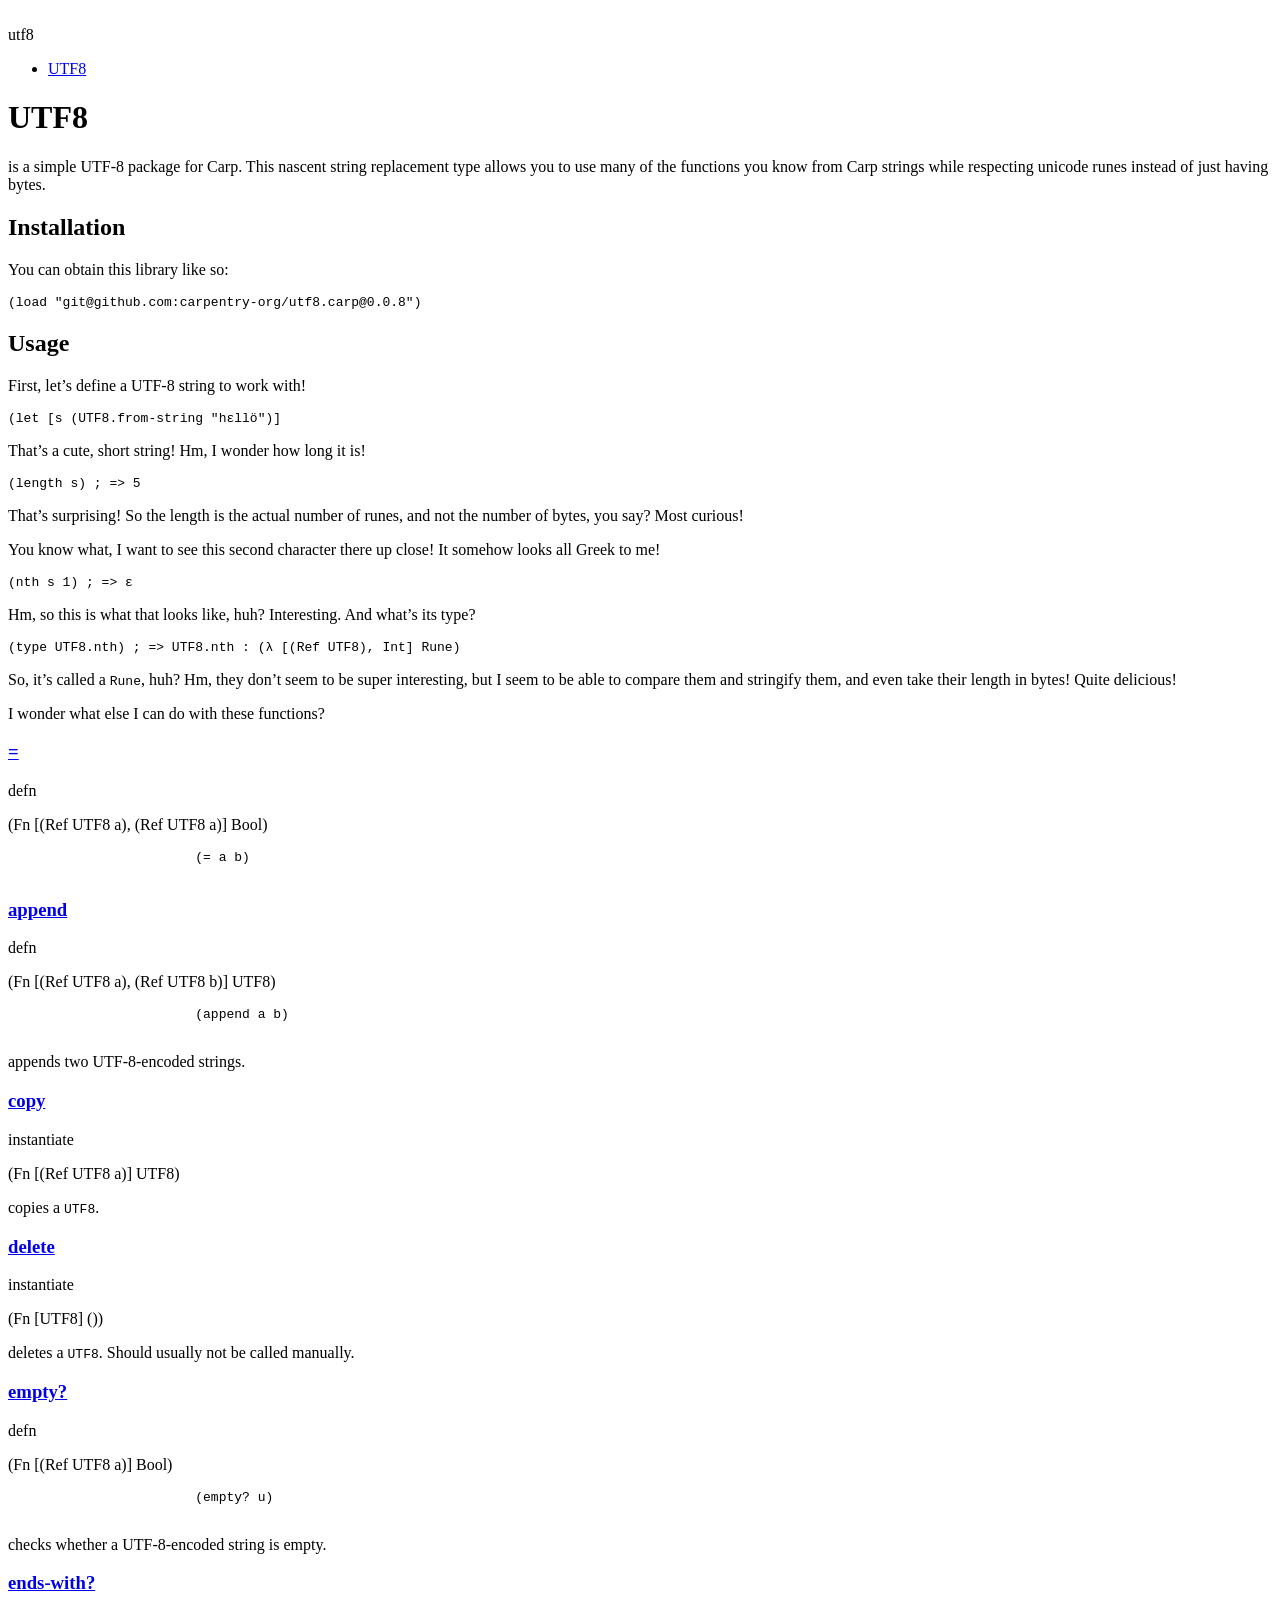
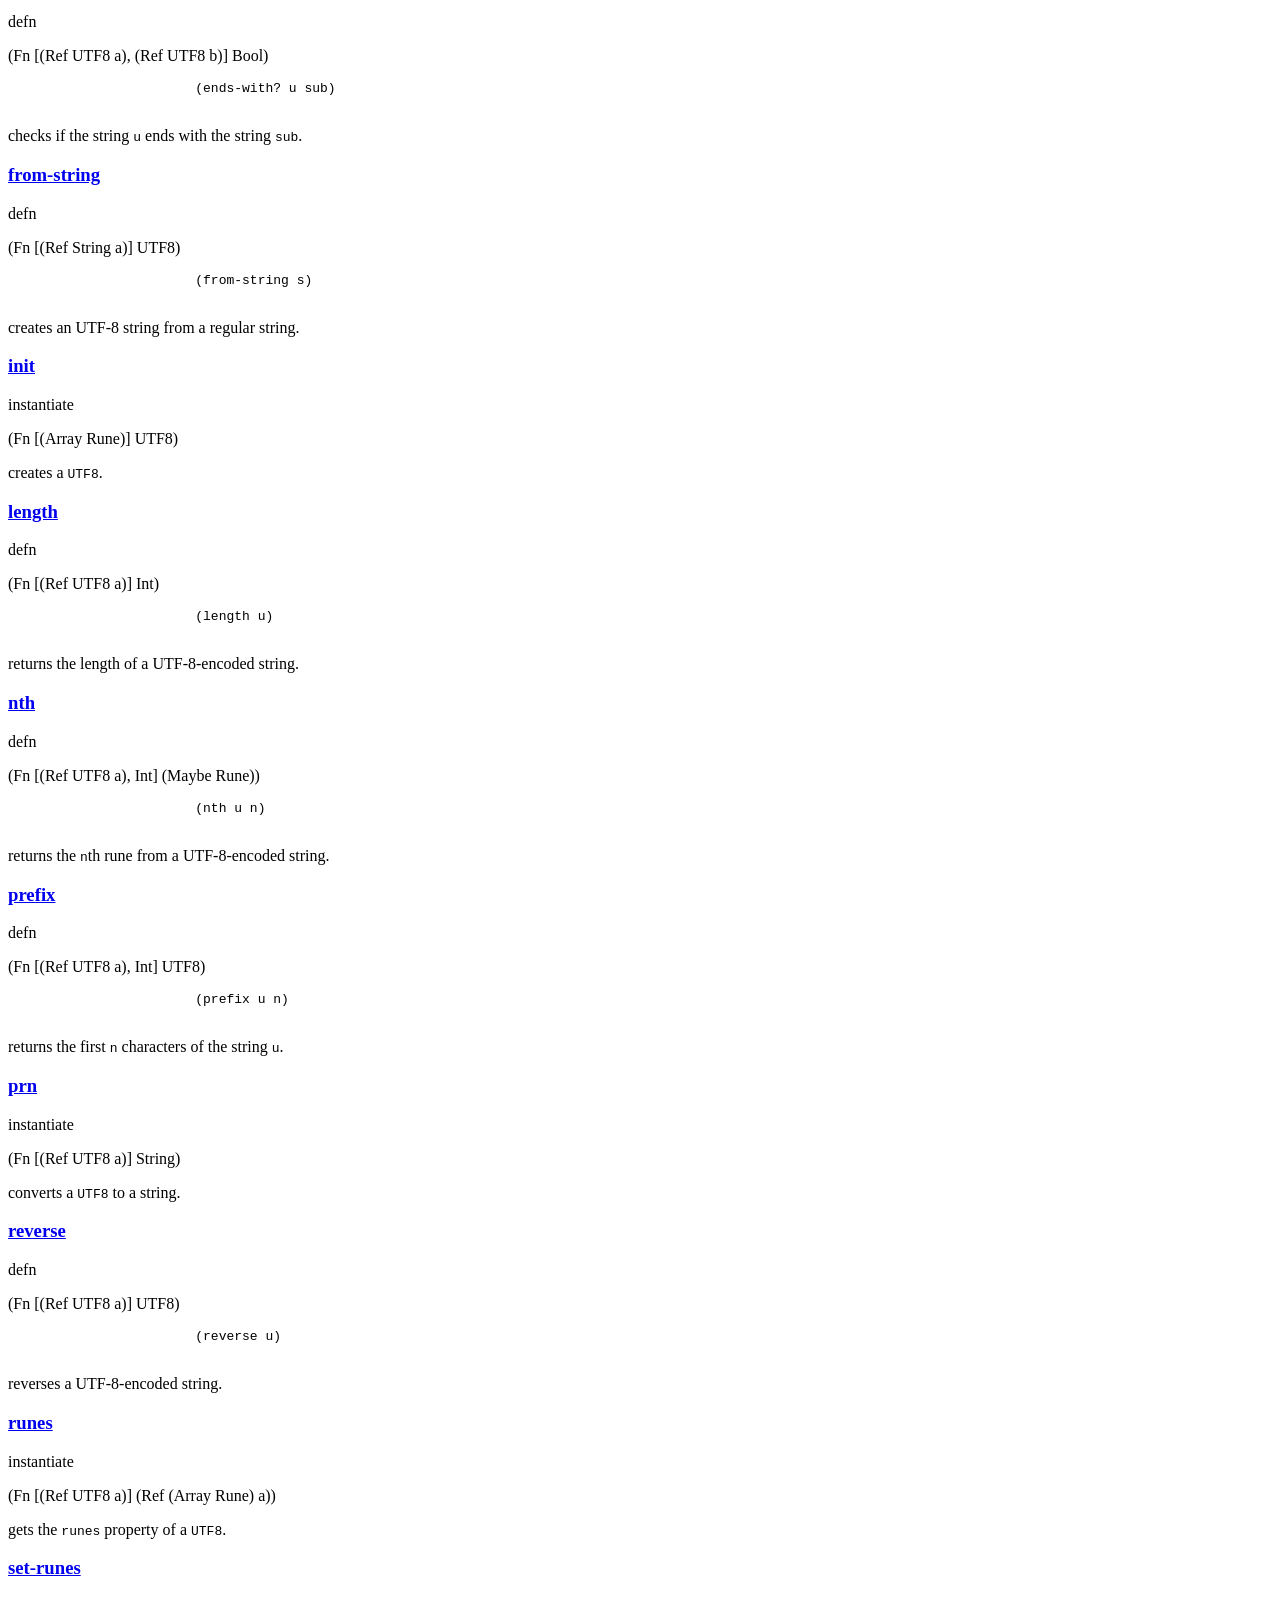
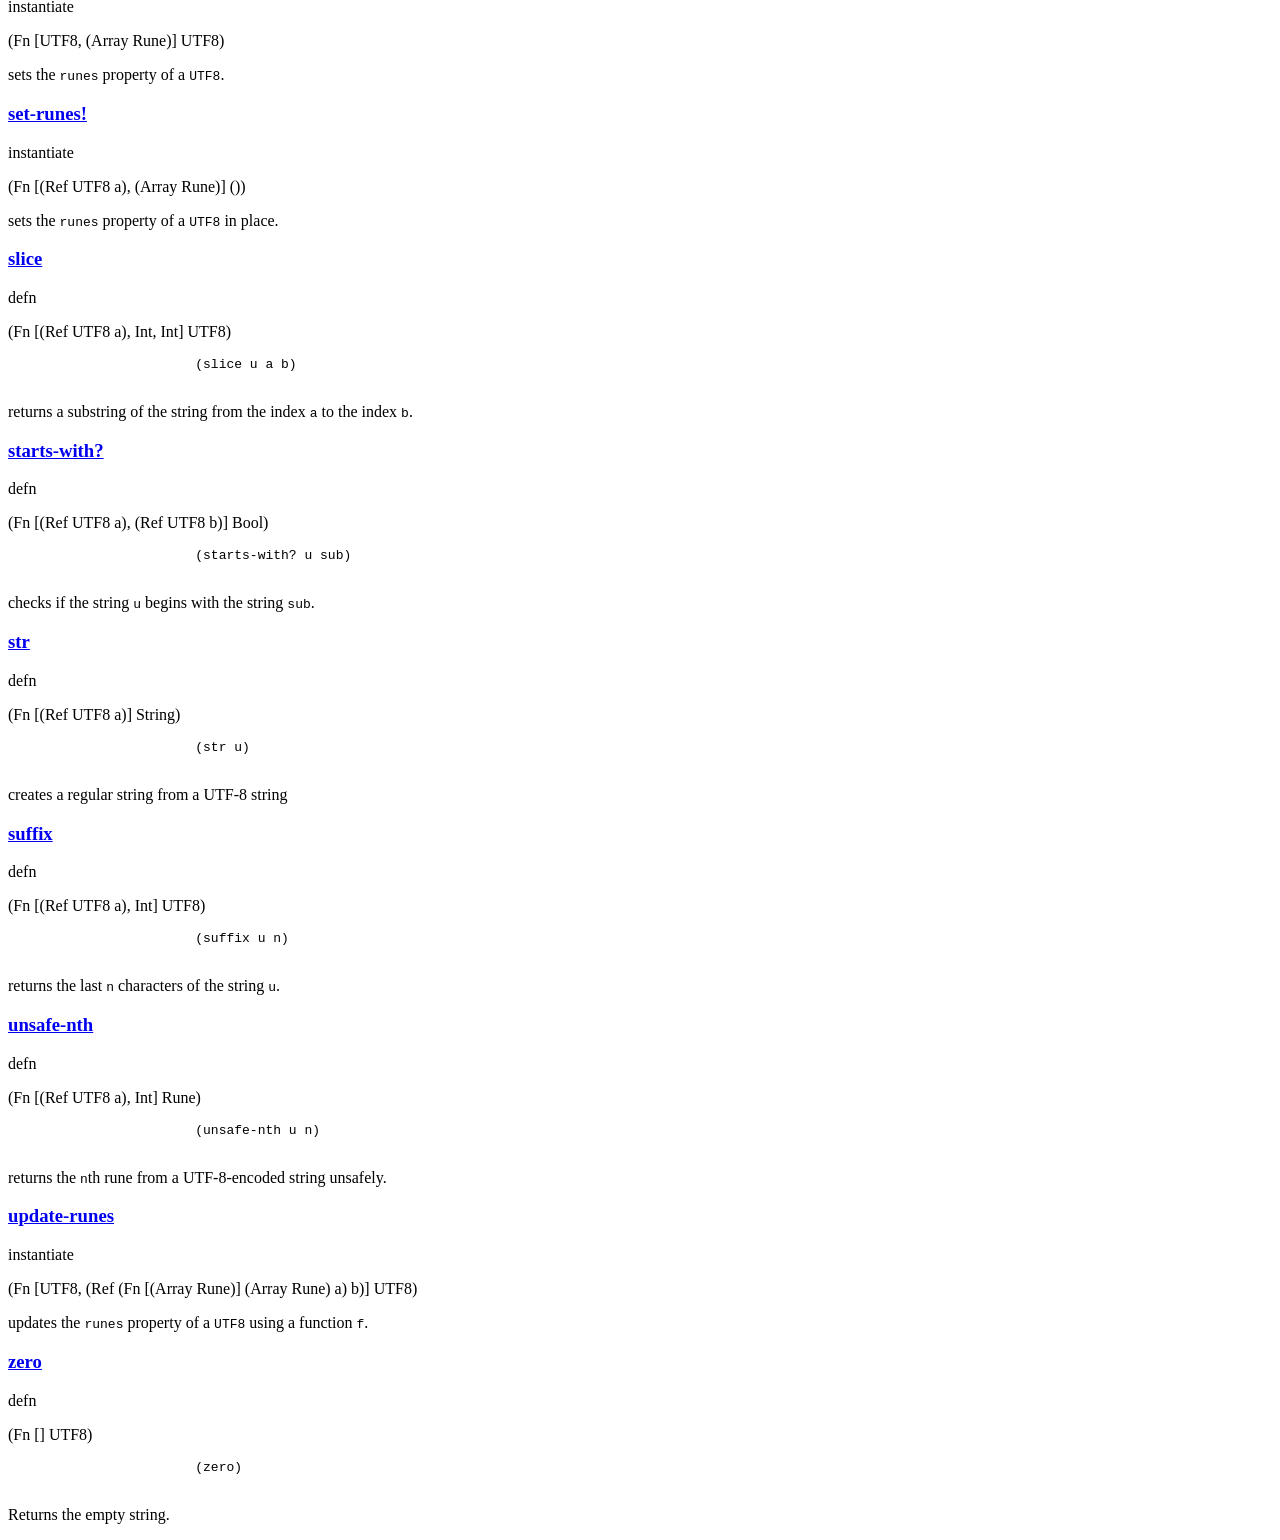
==== docs/index.html @ fcf36e3d "0.0.8: O(n) from-runes fix, doc string typos" ====
<!DOCTYPE HTML>

<html>
    <head>
        <meta charset="UTF-8">
        <meta name="viewport" content="width=device-width, initial-scale=1.0, maximum-scale=1.0, user-scalable=0">
        <link rel="stylesheet" href="../style.css">
    </head>
    <body>
        <div class="content">
            <div class="logo">
                <a href="">
                    <img src="">
                </a>
                <div class="title">
                    utf8
                </div>
                <div class="index">
                    <ul>
                        <li>
                            <a href="UTF8.html">
                                UTF8
                            </a>
                        </li>
                    </ul>
                </div>
            </div>
            <div class="module">
                <h1>
                    UTF8
                </h1>
                <div class="module-description">
                    <p>is a simple UTF-8 package for Carp. This nascent string replacement
type allows you to use many of the functions you know from Carp strings while
respecting unicode runes instead of just having bytes.</p>
<h2>Installation</h2>
<p>You can obtain this library like so:</p>
<pre><code class="language-clojure">(load &quot;git@github.com:carpentry-org/utf8.carp@0.0.8&quot;)
</code></pre>
<h2>Usage</h2>
<p>First, let’s define a UTF-8 string to work with!</p>
<pre><code class="language-clojure">(let [s (UTF8.from-string &quot;hεllö&quot;)]
</code></pre>
<p>That’s a cute, short string! Hm, I wonder how long it is!</p>
<pre><code class="language-clojure">(length s) ; =&gt; 5
</code></pre>
<p>That’s surprising! So the length is the actual number of runes, and not the
number of bytes, you say? Most curious!</p>
<p>You know what, I want to see this second character there up close! It somehow
looks all Greek to me!</p>
<pre><code class="language-clojure">(nth s 1) ; =&gt; ε
</code></pre>
<p>Hm, so this is what that looks like, huh? Interesting. And what’s its type?</p>
<pre><code class="language-clojure">(type UTF8.nth) ; =&gt; UTF8.nth : (λ [(Ref UTF8), Int] Rune)
</code></pre>
<p>So, it’s called a <code>Rune</code>, huh? Hm, they don’t seem to be super interesting, but
I seem to be able to compare them and stringify them, and even take their length
in bytes! Quite delicious!</p>
<p>I wonder what else I can do with these functions?</p>

                </div>
                <div class="binder">
                    <a class="anchor" href="#=">
                        <h3 id="=">
                            =
                        </h3>
                    </a>
                    <div class="description">
                        defn
                    </div>
                    <p class="sig">
                        (Fn [(Ref UTF8 a), (Ref UTF8 a)] Bool)
                    </p>
                    <pre class="args">
                        (= a b)
                    </pre>
                    <p class="doc">
                        
                    </p>
                </div>
                <div class="binder">
                    <a class="anchor" href="#append">
                        <h3 id="append">
                            append
                        </h3>
                    </a>
                    <div class="description">
                        defn
                    </div>
                    <p class="sig">
                        (Fn [(Ref UTF8 a), (Ref UTF8 b)] UTF8)
                    </p>
                    <pre class="args">
                        (append a b)
                    </pre>
                    <p class="doc">
                        <p>appends two UTF-8-encoded strings.</p>

                    </p>
                </div>
                <div class="binder">
                    <a class="anchor" href="#copy">
                        <h3 id="copy">
                            copy
                        </h3>
                    </a>
                    <div class="description">
                        instantiate
                    </div>
                    <p class="sig">
                        (Fn [(Ref UTF8 a)] UTF8)
                    </p>
                    <span>
                        
                    </span>
                    <p class="doc">
                        <p>copies a <code>UTF8</code>.</p>

                    </p>
                </div>
                <div class="binder">
                    <a class="anchor" href="#delete">
                        <h3 id="delete">
                            delete
                        </h3>
                    </a>
                    <div class="description">
                        instantiate
                    </div>
                    <p class="sig">
                        (Fn [UTF8] ())
                    </p>
                    <span>
                        
                    </span>
                    <p class="doc">
                        <p>deletes a <code>UTF8</code>. Should usually not be called manually.</p>

                    </p>
                </div>
                <div class="binder">
                    <a class="anchor" href="#empty?">
                        <h3 id="empty?">
                            empty?
                        </h3>
                    </a>
                    <div class="description">
                        defn
                    </div>
                    <p class="sig">
                        (Fn [(Ref UTF8 a)] Bool)
                    </p>
                    <pre class="args">
                        (empty? u)
                    </pre>
                    <p class="doc">
                        <p>checks whether a UTF-8-encoded string is empty.</p>

                    </p>
                </div>
                <div class="binder">
                    <a class="anchor" href="#ends-with?">
                        <h3 id="ends-with?">
                            ends-with?
                        </h3>
                    </a>
                    <div class="description">
                        defn
                    </div>
                    <p class="sig">
                        (Fn [(Ref UTF8 a), (Ref UTF8 b)] Bool)
                    </p>
                    <pre class="args">
                        (ends-with? u sub)
                    </pre>
                    <p class="doc">
                        <p>checks if the string <code>u</code> ends with the string <code>sub</code>.</p>

                    </p>
                </div>
                <div class="binder">
                    <a class="anchor" href="#from-string">
                        <h3 id="from-string">
                            from-string
                        </h3>
                    </a>
                    <div class="description">
                        defn
                    </div>
                    <p class="sig">
                        (Fn [(Ref String a)] UTF8)
                    </p>
                    <pre class="args">
                        (from-string s)
                    </pre>
                    <p class="doc">
                        <p>creates an UTF-8 string from a regular string.</p>

                    </p>
                </div>
                <div class="binder">
                    <a class="anchor" href="#init">
                        <h3 id="init">
                            init
                        </h3>
                    </a>
                    <div class="description">
                        instantiate
                    </div>
                    <p class="sig">
                        (Fn [(Array Rune)] UTF8)
                    </p>
                    <span>
                        
                    </span>
                    <p class="doc">
                        <p>creates a <code>UTF8</code>.</p>

                    </p>
                </div>
                <div class="binder">
                    <a class="anchor" href="#length">
                        <h3 id="length">
                            length
                        </h3>
                    </a>
                    <div class="description">
                        defn
                    </div>
                    <p class="sig">
                        (Fn [(Ref UTF8 a)] Int)
                    </p>
                    <pre class="args">
                        (length u)
                    </pre>
                    <p class="doc">
                        <p>returns the length of a UTF-8-encoded string.</p>

                    </p>
                </div>
                <div class="binder">
                    <a class="anchor" href="#nth">
                        <h3 id="nth">
                            nth
                        </h3>
                    </a>
                    <div class="description">
                        defn
                    </div>
                    <p class="sig">
                        (Fn [(Ref UTF8 a), Int] (Maybe Rune))
                    </p>
                    <pre class="args">
                        (nth u n)
                    </pre>
                    <p class="doc">
                        <p>returns the <code>n</code>th rune from a UTF-8-encoded string.</p>

                    </p>
                </div>
                <div class="binder">
                    <a class="anchor" href="#prefix">
                        <h3 id="prefix">
                            prefix
                        </h3>
                    </a>
                    <div class="description">
                        defn
                    </div>
                    <p class="sig">
                        (Fn [(Ref UTF8 a), Int] UTF8)
                    </p>
                    <pre class="args">
                        (prefix u n)
                    </pre>
                    <p class="doc">
                        <p>returns the first <code>n</code> characters of the string <code>u</code>.</p>

                    </p>
                </div>
                <div class="binder">
                    <a class="anchor" href="#prn">
                        <h3 id="prn">
                            prn
                        </h3>
                    </a>
                    <div class="description">
                        instantiate
                    </div>
                    <p class="sig">
                        (Fn [(Ref UTF8 a)] String)
                    </p>
                    <span>
                        
                    </span>
                    <p class="doc">
                        <p>converts a <code>UTF8</code> to a string.</p>

                    </p>
                </div>
                <div class="binder">
                    <a class="anchor" href="#reverse">
                        <h3 id="reverse">
                            reverse
                        </h3>
                    </a>
                    <div class="description">
                        defn
                    </div>
                    <p class="sig">
                        (Fn [(Ref UTF8 a)] UTF8)
                    </p>
                    <pre class="args">
                        (reverse u)
                    </pre>
                    <p class="doc">
                        <p>reverses a UTF-8-encoded string.</p>

                    </p>
                </div>
                <div class="binder">
                    <a class="anchor" href="#runes">
                        <h3 id="runes">
                            runes
                        </h3>
                    </a>
                    <div class="description">
                        instantiate
                    </div>
                    <p class="sig">
                        (Fn [(Ref UTF8 a)] (Ref (Array Rune) a))
                    </p>
                    <span>
                        
                    </span>
                    <p class="doc">
                        <p>gets the <code>runes</code> property of a <code>UTF8</code>.</p>

                    </p>
                </div>
                <div class="binder">
                    <a class="anchor" href="#set-runes">
                        <h3 id="set-runes">
                            set-runes
                        </h3>
                    </a>
                    <div class="description">
                        instantiate
                    </div>
                    <p class="sig">
                        (Fn [UTF8, (Array Rune)] UTF8)
                    </p>
                    <span>
                        
                    </span>
                    <p class="doc">
                        <p>sets the <code>runes</code> property of a <code>UTF8</code>.</p>

                    </p>
                </div>
                <div class="binder">
                    <a class="anchor" href="#set-runes!">
                        <h3 id="set-runes!">
                            set-runes!
                        </h3>
                    </a>
                    <div class="description">
                        instantiate
                    </div>
                    <p class="sig">
                        (Fn [(Ref UTF8 a), (Array Rune)] ())
                    </p>
                    <span>
                        
                    </span>
                    <p class="doc">
                        <p>sets the <code>runes</code> property of a <code>UTF8</code> in place.</p>

                    </p>
                </div>
                <div class="binder">
                    <a class="anchor" href="#slice">
                        <h3 id="slice">
                            slice
                        </h3>
                    </a>
                    <div class="description">
                        defn
                    </div>
                    <p class="sig">
                        (Fn [(Ref UTF8 a), Int, Int] UTF8)
                    </p>
                    <pre class="args">
                        (slice u a b)
                    </pre>
                    <p class="doc">
                        <p>returns a substring of the string from the index <code>a</code> to the index
<code>b</code>.</p>

                    </p>
                </div>
                <div class="binder">
                    <a class="anchor" href="#starts-with?">
                        <h3 id="starts-with?">
                            starts-with?
                        </h3>
                    </a>
                    <div class="description">
                        defn
                    </div>
                    <p class="sig">
                        (Fn [(Ref UTF8 a), (Ref UTF8 b)] Bool)
                    </p>
                    <pre class="args">
                        (starts-with? u sub)
                    </pre>
                    <p class="doc">
                        <p>checks if the string <code>u</code> begins with the string <code>sub</code>.</p>

                    </p>
                </div>
                <div class="binder">
                    <a class="anchor" href="#str">
                        <h3 id="str">
                            str
                        </h3>
                    </a>
                    <div class="description">
                        defn
                    </div>
                    <p class="sig">
                        (Fn [(Ref UTF8 a)] String)
                    </p>
                    <pre class="args">
                        (str u)
                    </pre>
                    <p class="doc">
                        <p>creates a regular string from a UTF-8 string</p>

                    </p>
                </div>
                <div class="binder">
                    <a class="anchor" href="#suffix">
                        <h3 id="suffix">
                            suffix
                        </h3>
                    </a>
                    <div class="description">
                        defn
                    </div>
                    <p class="sig">
                        (Fn [(Ref UTF8 a), Int] UTF8)
                    </p>
                    <pre class="args">
                        (suffix u n)
                    </pre>
                    <p class="doc">
                        <p>returns the last <code>n</code> characters of the string <code>u</code>.</p>

                    </p>
                </div>
                <div class="binder">
                    <a class="anchor" href="#unsafe-nth">
                        <h3 id="unsafe-nth">
                            unsafe-nth
                        </h3>
                    </a>
                    <div class="description">
                        defn
                    </div>
                    <p class="sig">
                        (Fn [(Ref UTF8 a), Int] Rune)
                    </p>
                    <pre class="args">
                        (unsafe-nth u n)
                    </pre>
                    <p class="doc">
                        <p>returns the <code>n</code>th rune from a UTF-8-encoded string unsafely.</p>

                    </p>
                </div>
                <div class="binder">
                    <a class="anchor" href="#update-runes">
                        <h3 id="update-runes">
                            update-runes
                        </h3>
                    </a>
                    <div class="description">
                        instantiate
                    </div>
                    <p class="sig">
                        (Fn [UTF8, (Ref (Fn [(Array Rune)] (Array Rune) a) b)] UTF8)
                    </p>
                    <span>
                        
                    </span>
                    <p class="doc">
                        <p>updates the <code>runes</code> property of a <code>UTF8</code> using a function <code>f</code>.</p>

                    </p>
                </div>
                <div class="binder">
                    <a class="anchor" href="#zero">
                        <h3 id="zero">
                            zero
                        </h3>
                    </a>
                    <div class="description">
                        defn
                    </div>
                    <p class="sig">
                        (Fn [] UTF8)
                    </p>
                    <pre class="args">
                        (zero)
                    </pre>
                    <p class="doc">
                        <p>Returns the empty string.</p>

                    </p>
                </div>
            </div>
        </div>
    </body>
</html>
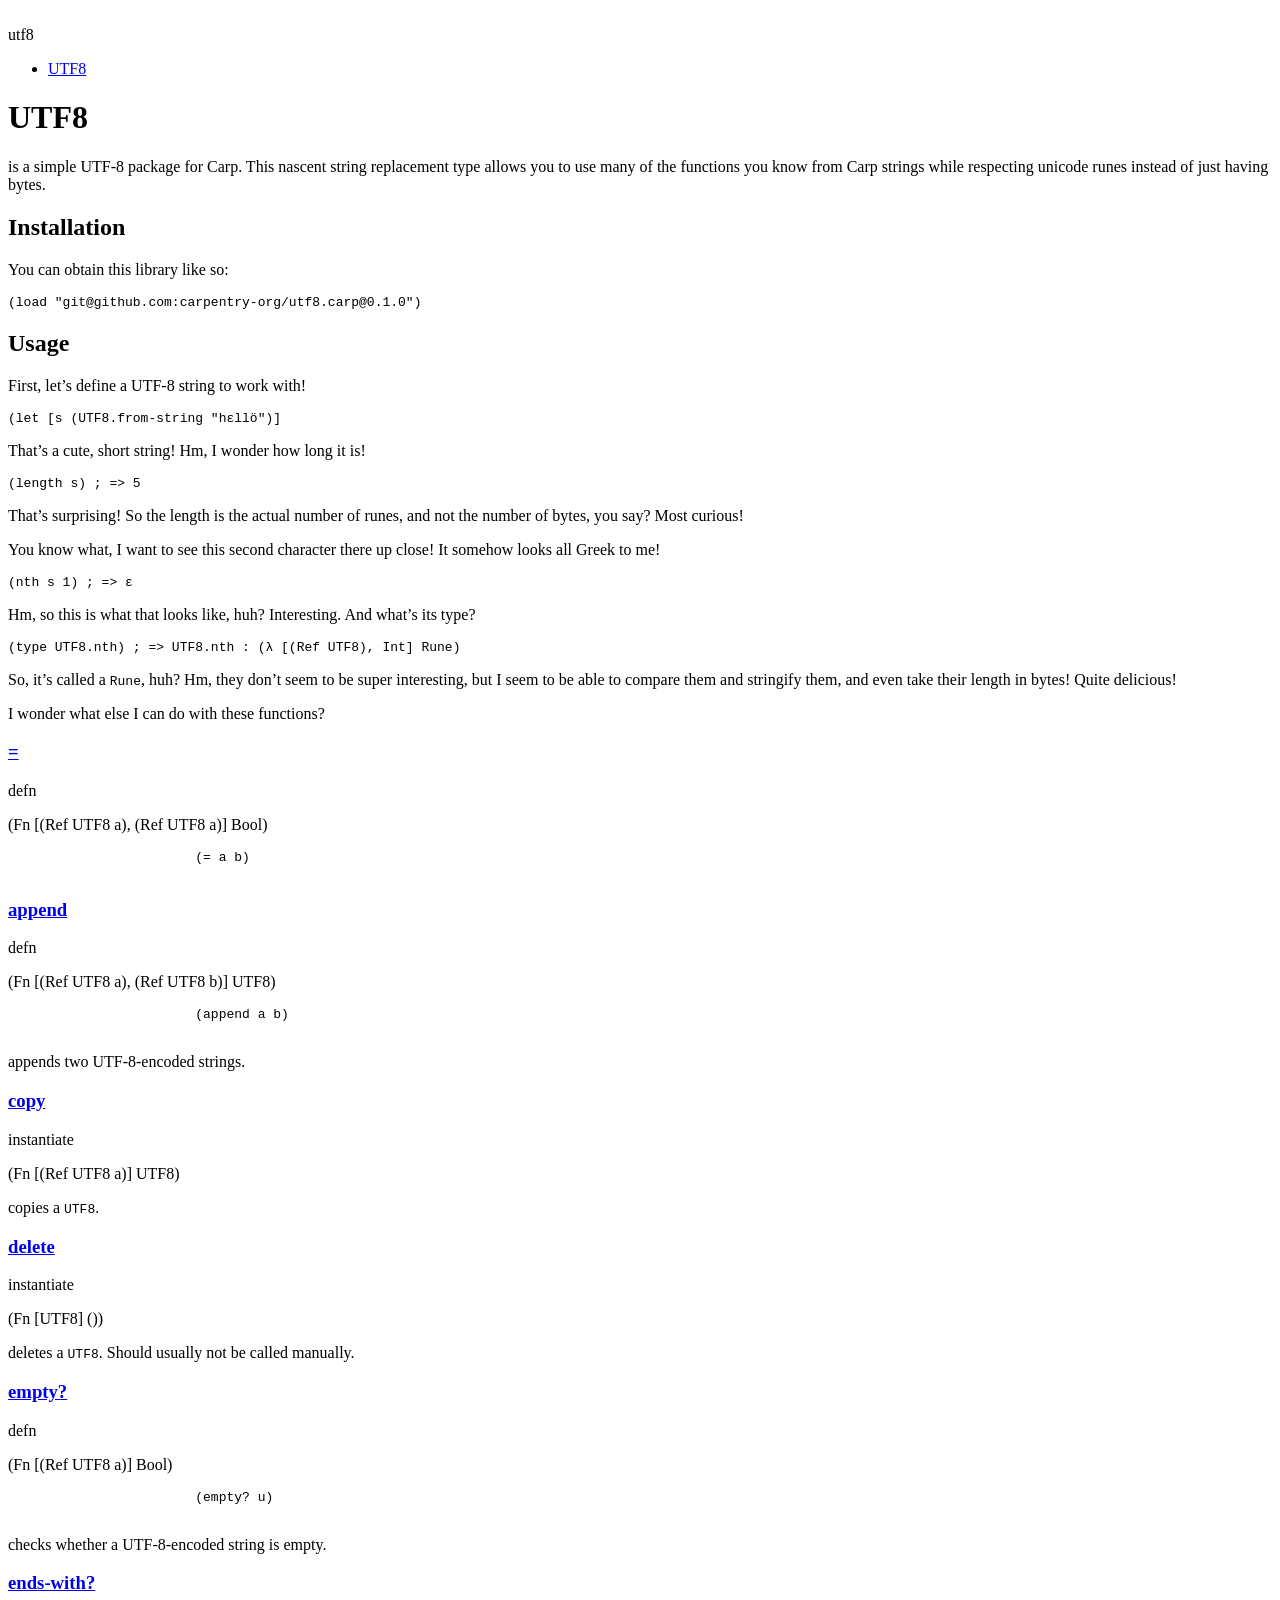
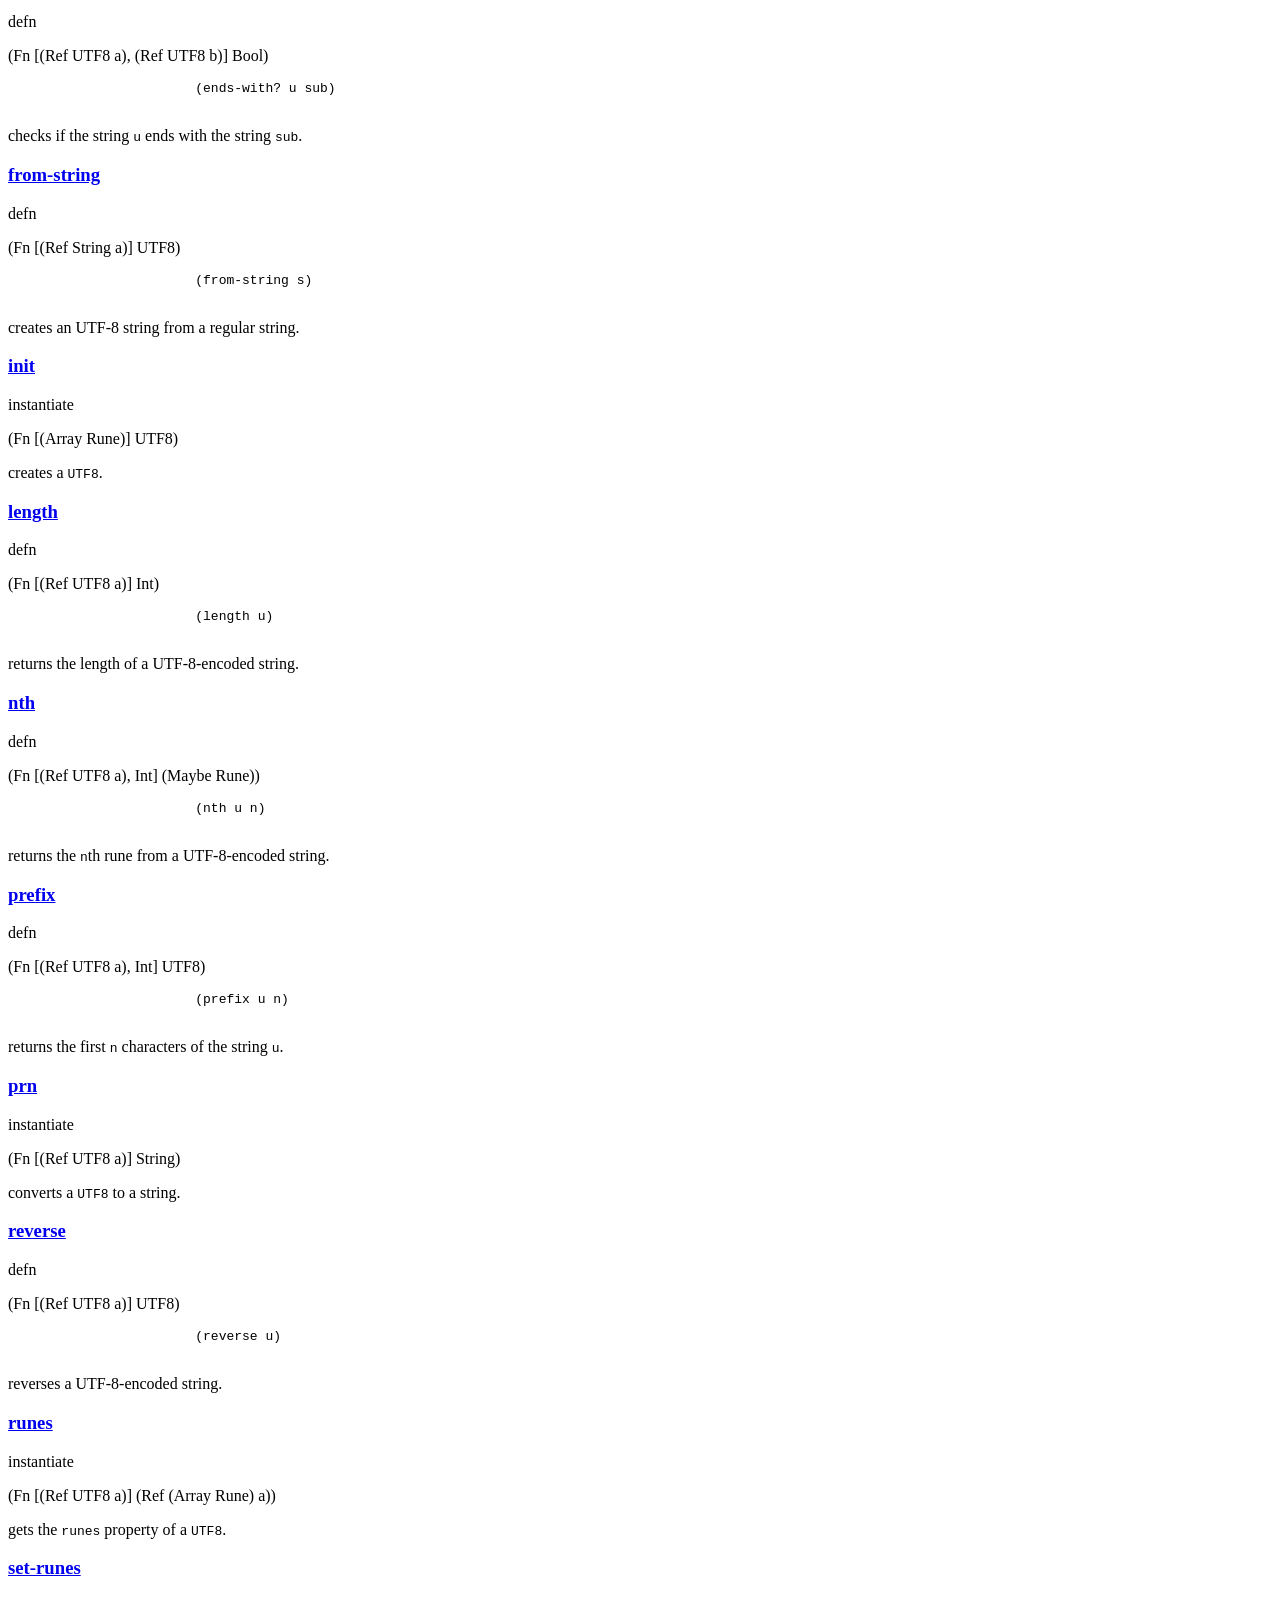
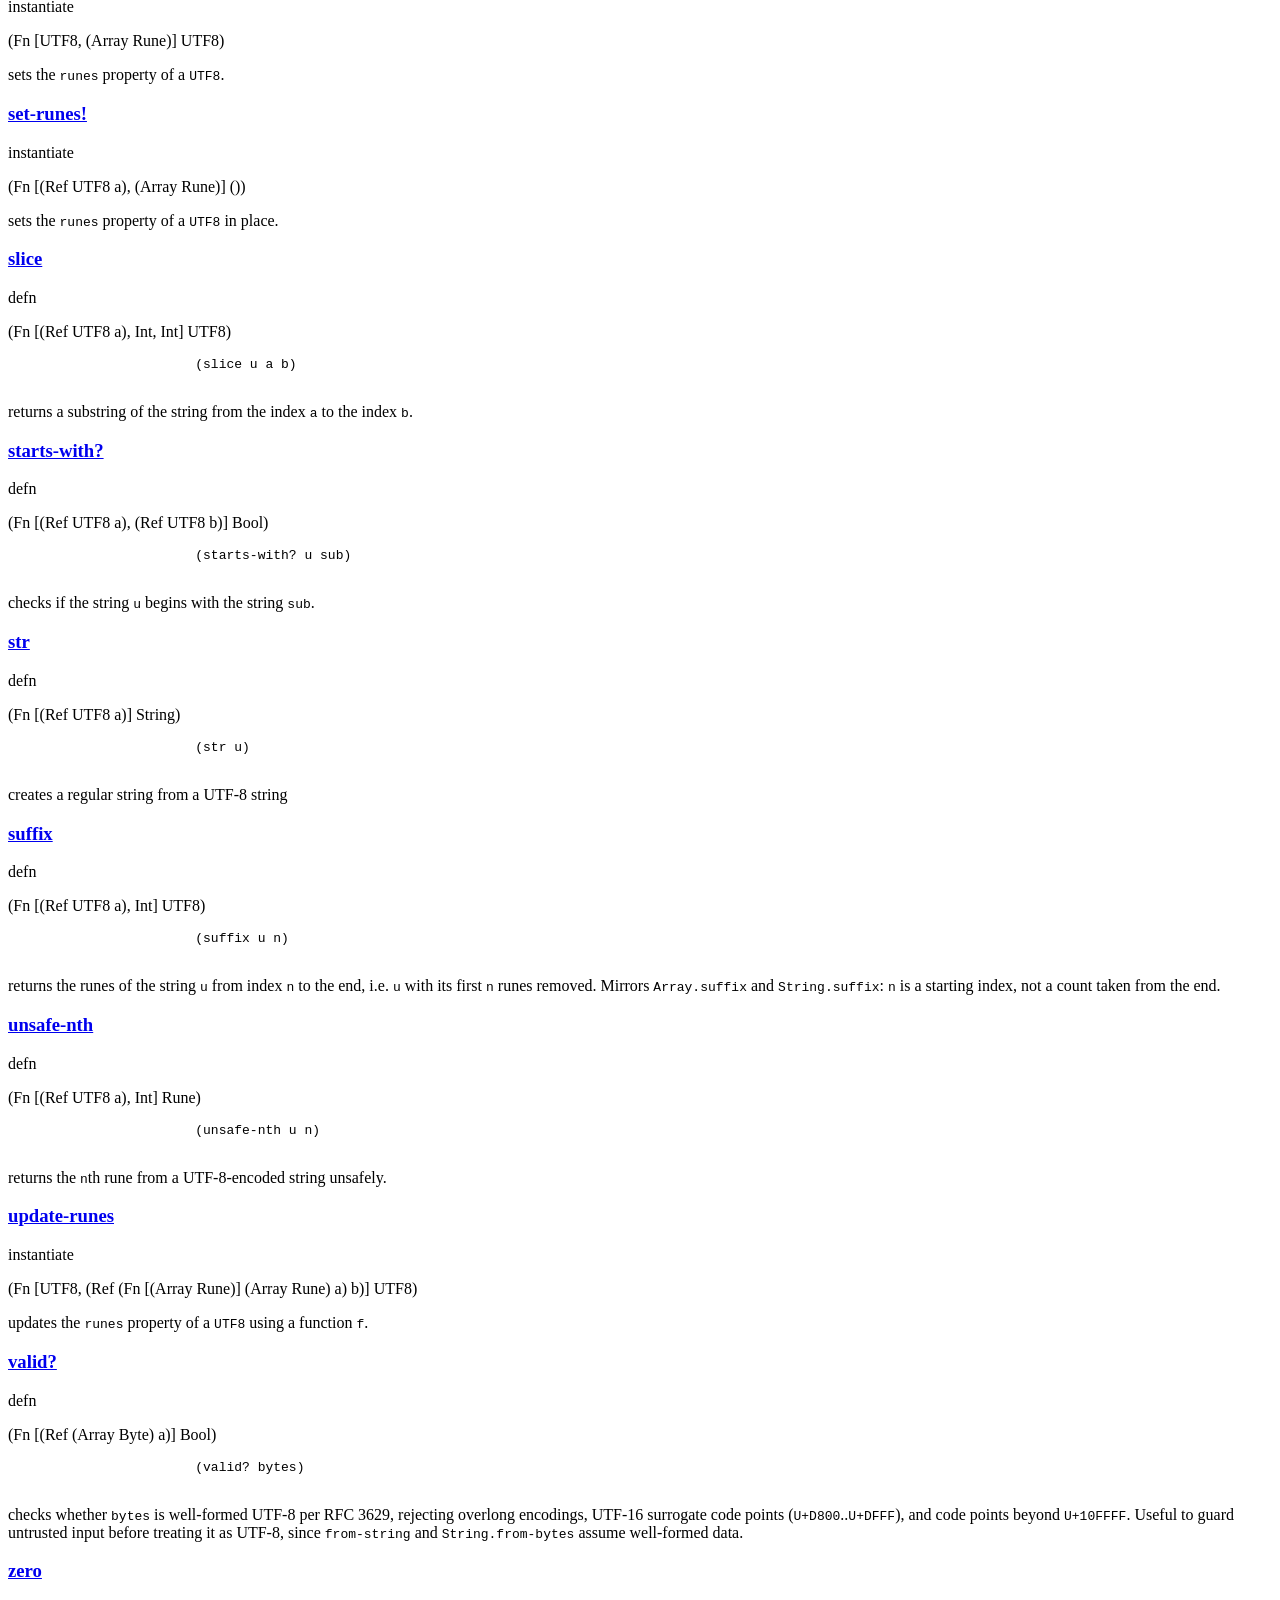
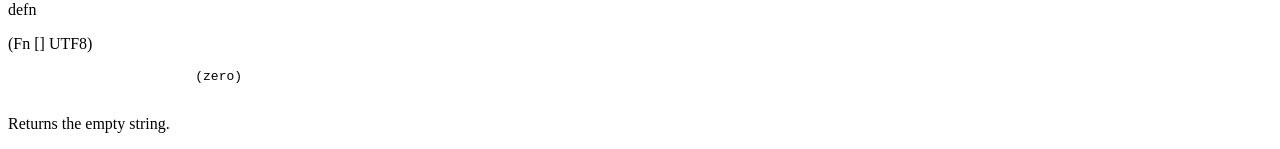
==== commit 24a522a4: "0.1.0: add UTF8.valid? byte-level validator; suffix doc fix" ====
--- a/docs/index.html
+++ b/docs/index.html
@@ -35,7 +35,7 @@
 respecting unicode runes instead of just having bytes.</p>
 <h2>Installation</h2>
 <p>You can obtain this library like so:</p>
-<pre><code class="language-clojure">(load &quot;git@github.com:carpentry-org/utf8.carp@0.0.8&quot;)
+<pre><code class="language-clojure">(load &quot;git@github.com:carpentry-org/utf8.carp@0.1.0&quot;)
 </code></pre>
 <h2>Usage</h2>
 <p>First, let’s define a UTF-8 string to work with!</p>
@@ -455,7 +455,9 @@
                         (suffix u n)
                     </pre>
                     <p class="doc">
-                        <p>returns the last <code>n</code> characters of the string <code>u</code>.</p>
+                        <p>returns the runes of the string <code>u</code> from index <code>n</code> to the end,
+i.e. <code>u</code> with its first <code>n</code> runes removed. Mirrors <code>Array.suffix</code> and
+<code>String.suffix</code>: <code>n</code> is a starting index, not a count taken from the end.</p>
 
                     </p>
                 </div>
@@ -496,6 +498,30 @@
                     </span>
                     <p class="doc">
                         <p>updates the <code>runes</code> property of a <code>UTF8</code> using a function <code>f</code>.</p>
+
+                    </p>
+                </div>
+                <div class="binder">
+                    <a class="anchor" href="#valid?">
+                        <h3 id="valid?">
+                            valid?
+                        </h3>
+                    </a>
+                    <div class="description">
+                        defn
+                    </div>
+                    <p class="sig">
+                        (Fn [(Ref (Array Byte) a)] Bool)
+                    </p>
+                    <pre class="args">
+                        (valid? bytes)
+                    </pre>
+                    <p class="doc">
+                        <p>checks whether <code>bytes</code> is well-formed UTF-8 per RFC 3629,
+rejecting overlong encodings, UTF-16 surrogate code points
+(<code>U+D800</code>..<code>U+DFFF</code>), and code points beyond <code>U+10FFFF</code>. Useful to guard
+untrusted input before treating it as UTF-8, since <code>from-string</code> and
+<code>String.from-bytes</code> assume well-formed data.</p>
 
                     </p>
                 </div>
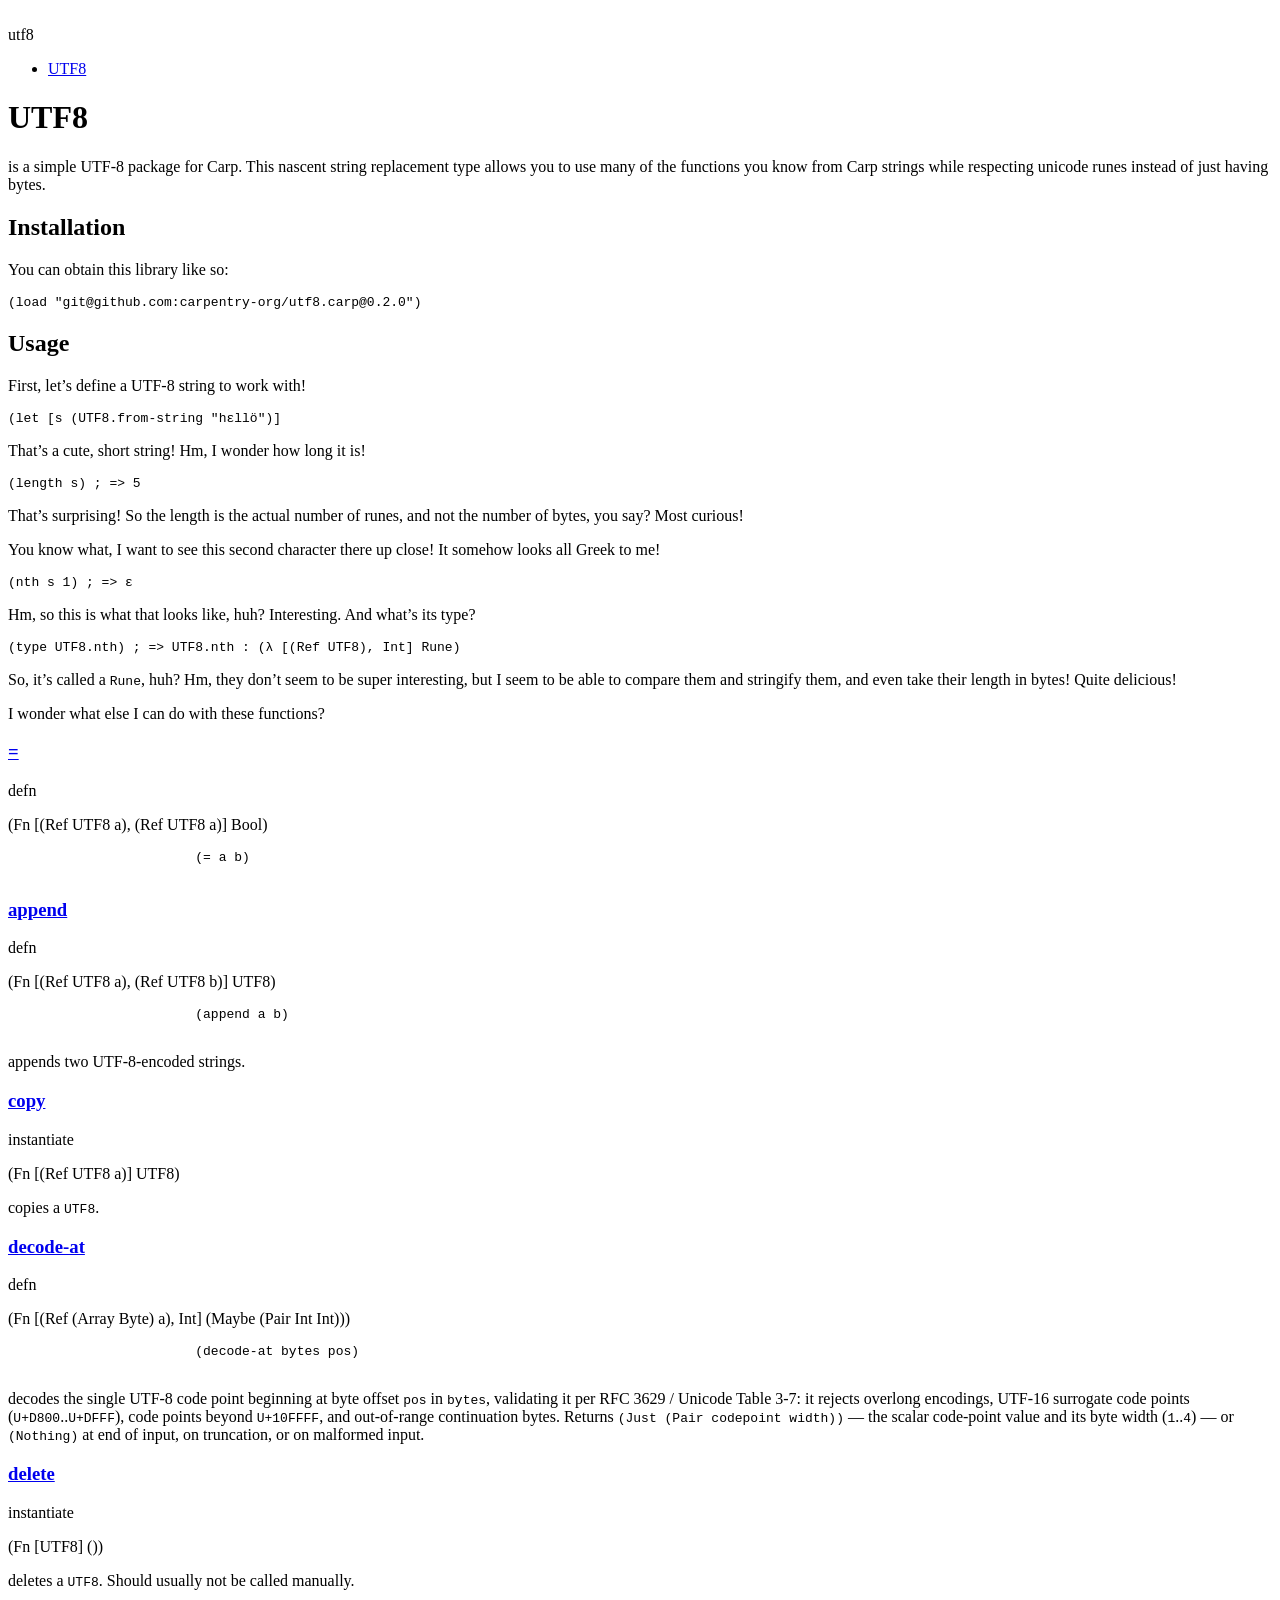
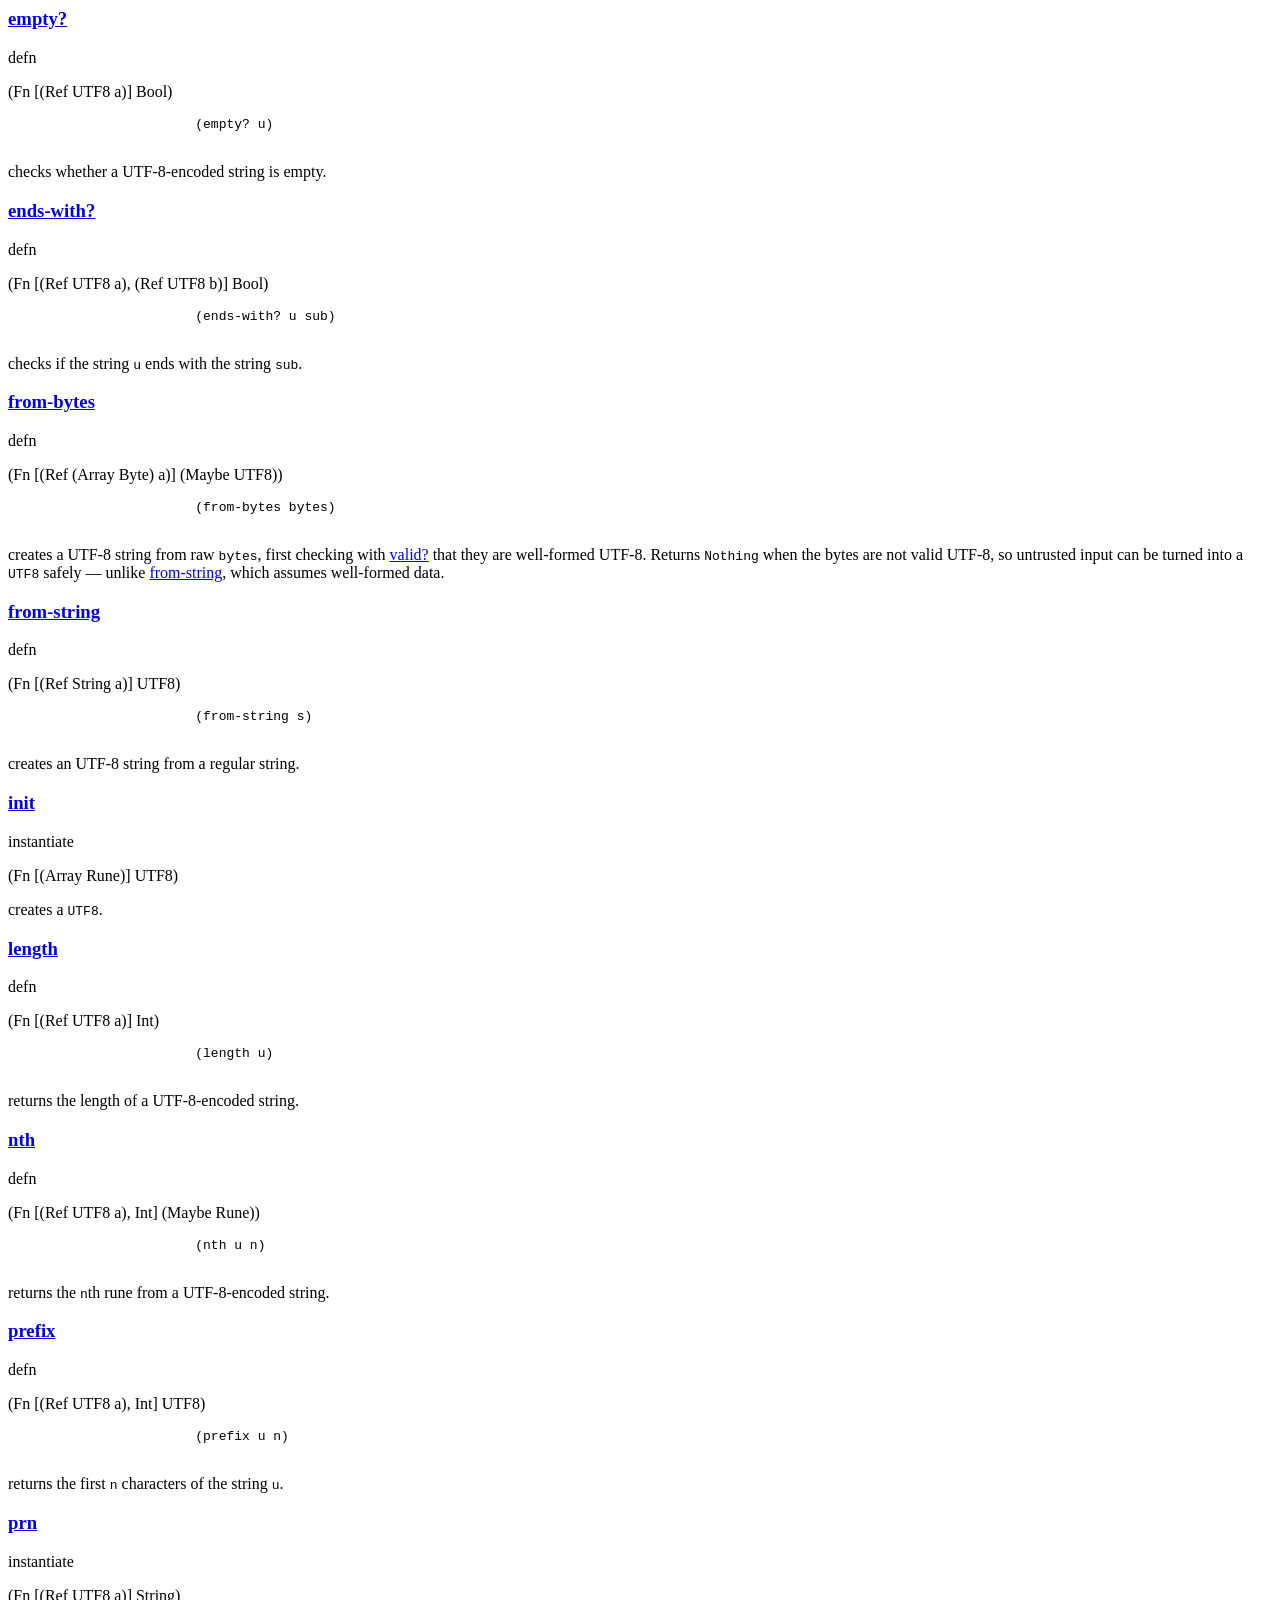
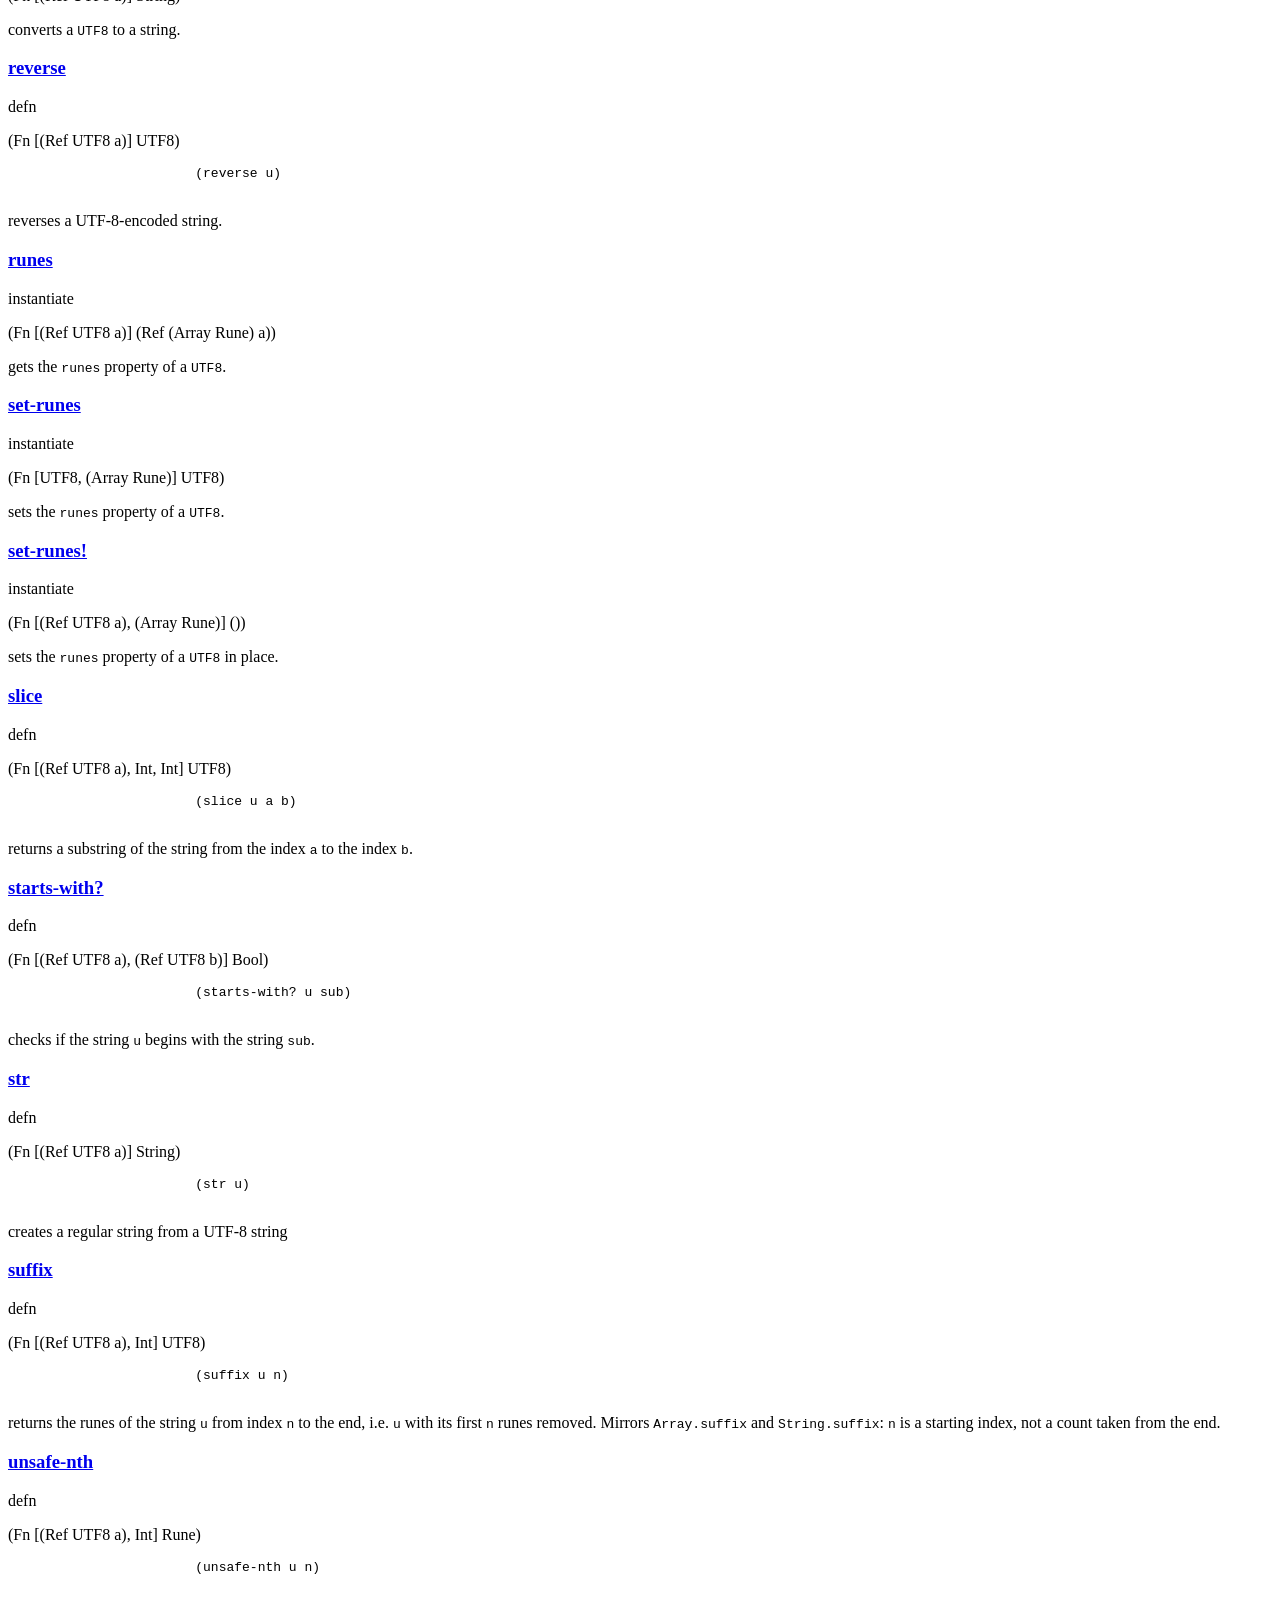
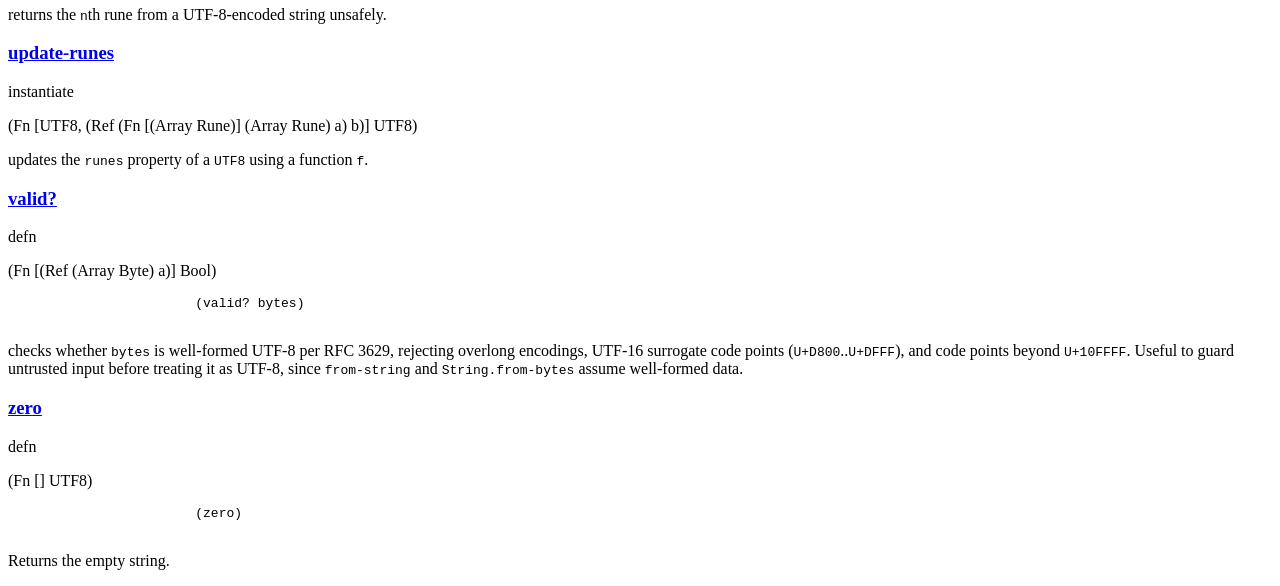
==== commit 80f23cdb: "0.2.0: add from-bytes and decode-at, fix to-runes codepoint merging" ====
--- a/docs/index.html
+++ b/docs/index.html
@@ -35,7 +35,7 @@
 respecting unicode runes instead of just having bytes.</p>
 <h2>Installation</h2>
 <p>You can obtain this library like so:</p>
-<pre><code class="language-clojure">(load &quot;git@github.com:carpentry-org/utf8.carp@0.1.0&quot;)
+<pre><code class="language-clojure">(load &quot;git@github.com:carpentry-org/utf8.carp@0.2.0&quot;)
 </code></pre>
 <h2>Usage</h2>
 <p>First, let’s define a UTF-8 string to work with!</p>
@@ -119,6 +119,31 @@
                     </p>
                 </div>
                 <div class="binder">
+                    <a class="anchor" href="#decode-at">
+                        <h3 id="decode-at">
+                            decode-at
+                        </h3>
+                    </a>
+                    <div class="description">
+                        defn
+                    </div>
+                    <p class="sig">
+                        (Fn [(Ref (Array Byte) a), Int] (Maybe (Pair Int Int)))
+                    </p>
+                    <pre class="args">
+                        (decode-at bytes pos)
+                    </pre>
+                    <p class="doc">
+                        <p>decodes the single UTF-8 code point beginning at byte offset
+<code>pos</code> in <code>bytes</code>, validating it per RFC 3629 / Unicode Table 3-7: it rejects
+overlong encodings, UTF-16 surrogate code points (<code>U+D800</code>..<code>U+DFFF</code>), code
+points beyond <code>U+10FFFF</code>, and out-of-range continuation bytes. Returns <code>(Just (Pair codepoint width))</code> — the scalar code-point value and its byte width
+(<code>1</code>..<code>4</code>) — or <code>(Nothing)</code> at end of input, on truncation, or on malformed
+input.</p>
+
+                    </p>
+                </div>
+                <div class="binder">
                     <a class="anchor" href="#delete">
                         <h3 id="delete">
                             delete
@@ -175,6 +200,29 @@
                     </pre>
                     <p class="doc">
                         <p>checks if the string <code>u</code> ends with the string <code>sub</code>.</p>
+
+                    </p>
+                </div>
+                <div class="binder">
+                    <a class="anchor" href="#from-bytes">
+                        <h3 id="from-bytes">
+                            from-bytes
+                        </h3>
+                    </a>
+                    <div class="description">
+                        defn
+                    </div>
+                    <p class="sig">
+                        (Fn [(Ref (Array Byte) a)] (Maybe UTF8))
+                    </p>
+                    <pre class="args">
+                        (from-bytes bytes)
+                    </pre>
+                    <p class="doc">
+                        <p>creates a UTF-8 string from raw <code>bytes</code>, first checking with
+<a href="#valid?">valid?</a> that they are well-formed UTF-8. Returns <code>Nothing</code> when the
+bytes are not valid UTF-8, so untrusted input can be turned into a <code>UTF8</code> safely
+— unlike <a href="#from-string">from-string</a>, which assumes well-formed data.</p>
 
                     </p>
                 </div>
